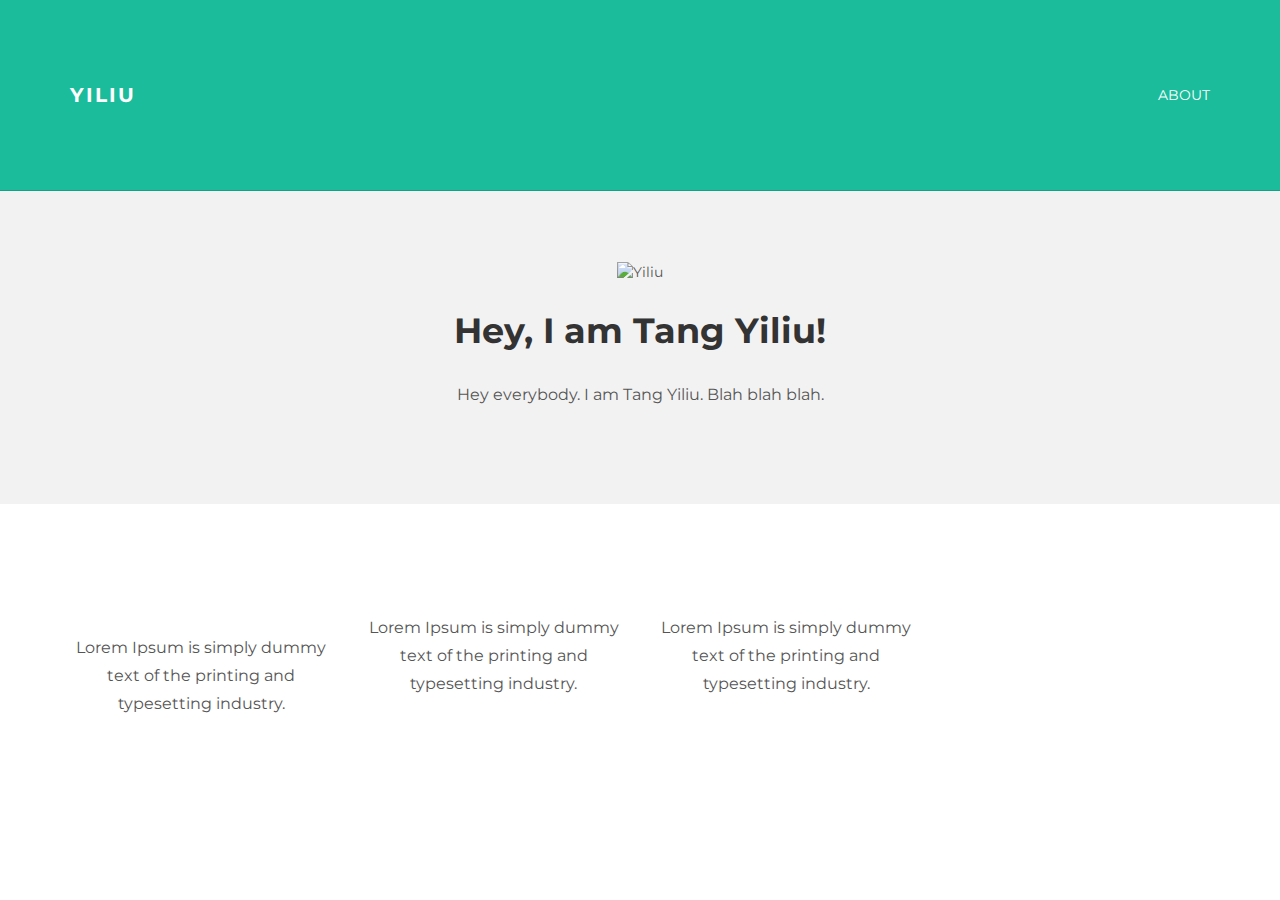
==== about.html @ 8b613cb6 "Create about.html" ====
<!DOCTYPE html>
  <head>
    <title>About Tang Yiliu</title>
    <link href="Main.css" rel="stylesheet">
    <link href="Customization.css" rel="stylesheet">
  </head>
  
  <body>
    <div class="navbar navbar-inverse navbar-static-top">
      <div class="container">
        <div class="navbar-header">
          <button type="button" class="navbar-toggle" data-toggle="collapse" data-target=".navbar-collapse">
            <span class="icon-bar"></span>
            <span class="icon-bar"></span>
            <span class="icon-bar"></span>
          </button>
          <a class="navbar-brand" href="index.html">Yiliu</a>
        </div>
        <div class="navbar-collapse collapse">
          <ul class="nav navbar-nav navbar-right">
            <li><a href="about.html">About</a></li>
          </ul>
        </div>
      </div>
    </div>
    
     <div id="ww">
      <div class="container">
        <div class="row">
          <div class="col-lg-8 col-lg-offset-2 centered">
            <img src="CAT.jpg" alt = "Yiliu" width="150" height="150">
            <h1>Hey, I am Tang Yiliu!</h1>
              <p>Hey everybody. I am Tang Yiliu. Blah blah blah.</p>
         
          </div>
        </div>
      </div>
    </div>
    
    <div class="container pt">
      <div class="row mt centered">	
        <div class="col-lg-3">
          <span class="glyphicon glyphicon-book"></span>
          <p>Lorem Ipsum is simply dummy text of the printing and typesetting industry.</p>
        </div>

        <div class="col-lg-3">
          <span class="glyphicon glyphicon-basketball"></span>
          <p>Lorem Ipsum is simply dummy text of the printing and typesetting industry.</p>
        </div>

        <div class="col-lg-3">
          <span class="glyphicon glyphicon-laptop"></span>
          <p>Lorem Ipsum is simply dummy text of the printing and typesetting industry.</p>
        </div>
	  	</div><!-- /row -->
---- Customization.css ----
@import url(http://fonts.googleapis.com/css?family=Montserrat:400,700);

body {
  	background-color: #ffffff;
  	font-family: 'Montserrat', sans-serif;
    font-weight: 400;
    font-size: 14px;
    color: #555;

    -webkit-font-smoothing: antialiased;
    -webkit-overflow-scrolling: touch;
}

/* Titles */
h1, h2, h3, h4, h5, h6 {
	font-family: 'Montserrat', sans-serif;
    font-weight: 700;
    color: #333;
}

h1 {
	font-size: 35px;
	margin-top: 30px;
	margin-bottom: 30px;
}



/* Paragraph & Typographic */
p {
    line-height: 28px;
    margin-bottom: 25px;
    font-size: 16px;
}

.centered {
    text-align: center;
}

/* Links */
a {
    color: #1abc9c;
    word-wrap: break-word;

    -webkit-transition: color 0.1s ease-in, background 0.1s ease-in;
    -moz-transition: color 0.1s ease-in, background 0.1s ease-in;
    -ms-transition: color 0.1s ease-in, background 0.1s ease-in;
    -o-transition: color 0.1s ease-in, background 0.1s ease-in;
    transition: color 0.1s ease-in, background 0.1s ease-in;
}

a:hover,
a:focus {
    color: #7b7b7b;
    text-decoration: none;
    outline: 0;
}

a:before,
a:after {
    -webkit-transition: color 0.1s ease-in, background 0.1s ease-in;
    -moz-transition: color 0.1s ease-in, background 0.1s ease-in;
    -ms-transition: color 0.1s ease-in, background 0.1s ease-in;
    -o-transition: color 0.1s ease-in, background 0.1s ease-in;
    transition: color 0.1s ease-in, background 0.1s ease-in;
}

 hr {
    display: block;
    height: 1px;
    border: 0;
    border-top: 1px solid #ccc;
    margin: 1em 0;
    padding: 0;
}

.copyrights{
	text-indent:-9999px;
	height:0;
	line-height:0;
	font-size:0;
	overflow:hidden;
}

.navbar {
	text-transform: uppercase;
	margin-bottom: 0px;
}

.navbar-inverse {
	padding-bottom: 70px;
	padding-top: 70px;
}

.navbar-inverse {
	background-color: #1abc9c;
	border-color: #16a085;
}

.navbar-inverse .navbar-nav > li > a {
	color: white;
}

.navbar-inverse .navbar-nav > li > a:hover {
	color: #222222;
}

.navbar-brand {
	font-weight: 700;
	font-size: 20px;
	letter-spacing: 2px;
}

.navbar-inverse .navbar-brand {
	color: white;
}

.navbar-inverse .navbar-toggle {
	border-color: transparent;
}

.progress-bar-theme {
  background-color: #1abc9c;
}


/* Helpers */

.mt {
	margin-top: 40px;
	margin-bottom: 40px;
}

.pt {
	padding-top: 50px;
	padding-bottom: 50px;
}


/* +++++ WRAP SECTIONS +++++ */

#ww {
	padding-top: 70px;
	padding-bottom: 70px;
	background-color: #f2f2f2;
}


#footer {
	background-color: #2f2f2f;
	padding-top: 50px;
	padding-bottom: 50px; 
}

#footer p {
	color: white;
}

#footer h4 {
	color: white;
	text-transform: uppercase;
	padding-bottom: 20px;
}


/* +++++ Color Wraps / Blog Page +++++ */

#grey {
	padding-top: 60px;
	padding-bottom: 60px;
	background-color: #f2f2f2;
}

#white {
	padding-top: 60px;
	padding-bottom: 60px;
	background-color: #ffffff;
}



/* Blog Date*/
bd {
	font-size: 12px;
	text-transform: uppercase;
	color: #d2d2d2;
	font-weight: 700;
}

/* Blog Author*/
ba {
	font-size: 12px;
	text-transform: uppercase;
}

/* Blog Quote */
.bq {
	font-size: 22px;
	padding-top: 30px;
}

/* Blog Tags */
bt {
	font-size: 12px;
}

/* ================== PORTFOLIO IMAGES HOVER EFFECT ================== */
/* Effects also are controled by hover.zoom.js */
.zoom { 
    display:block; 
    position:relative; 
    overflow:hidden; 
    background:transparent url(../img/loader.gif) no-repeat center;
}


    .zoomOverlay {
        position:absolute;
        top:0; left:0;
        bottom:0; right:0;
        display:none;
        background-image:url(../img/zoom.png);
        background-repeat:no-repeat;
        background-position:center;
    }

.zoom2 {
	opacity: 1;
}

.zoom2:hover {
	opacity: 0.5;
}

/* glyphicon Configuration */

.glyphicon {
	font-size: 40px;
	color: #1abc9c;
}
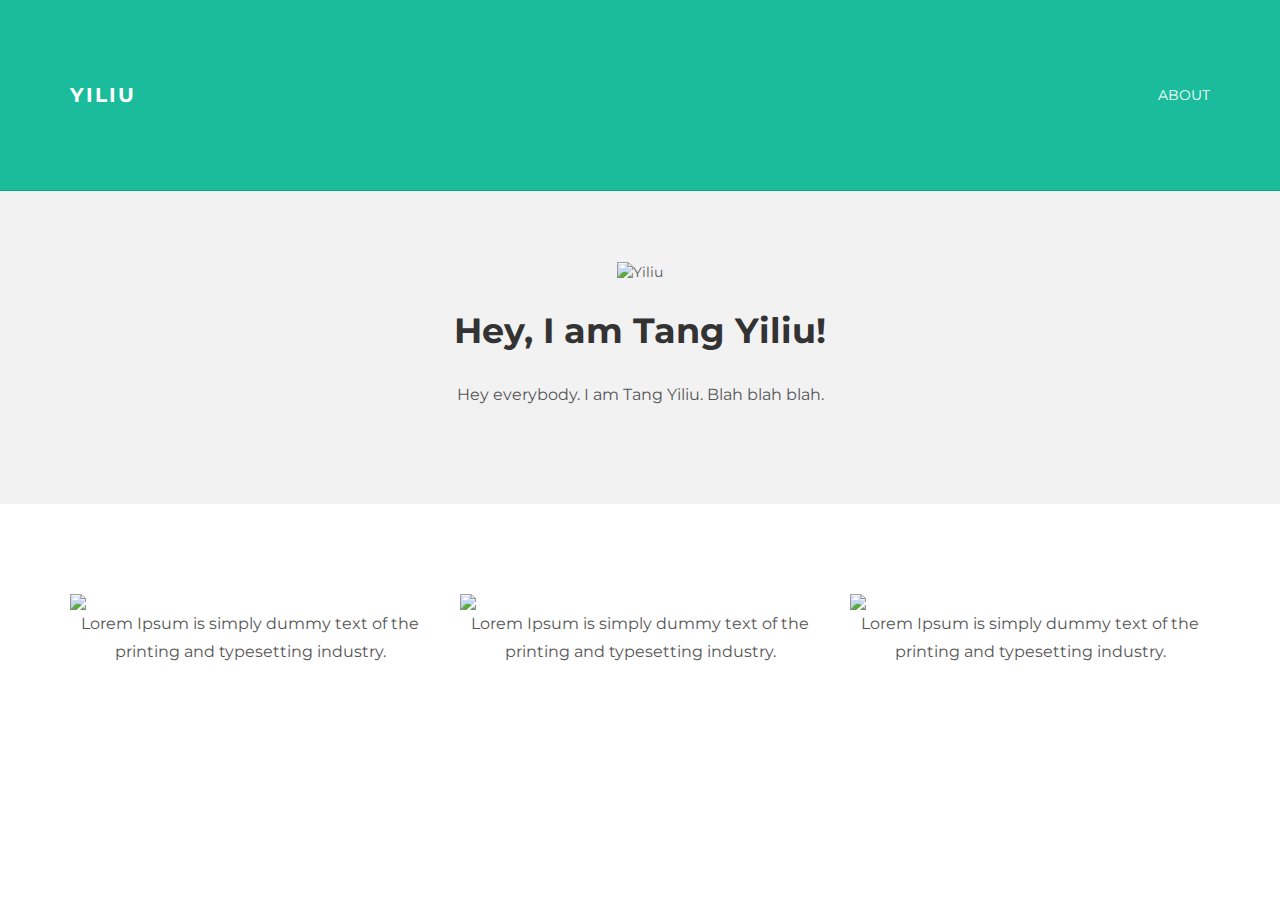
==== commit 13e3e16c: "Update about.html" ====
--- a/about.html
+++ b/about.html
@@ -39,18 +39,18 @@
     
     <div class="container pt">
       <div class="row mt centered">	
-        <div class="col-lg-3">
-          <span class="glyphicon glyphicon-book"></span>
+        <div class="col-lg-4">
+          <span><img class="img-responsive" src="glyphicons-72-book.png"</span>
           <p>Lorem Ipsum is simply dummy text of the printing and typesetting industry.</p>
         </div>
 
-        <div class="col-lg-3">
-          <span class="glyphicon glyphicon-basketball"></span>
+        <div class="col-lg-4">
+          <img class="img-responsive" src="glyphicons-72-book.png">
           <p>Lorem Ipsum is simply dummy text of the printing and typesetting industry.</p>
         </div>
 
-        <div class="col-lg-3">
-          <span class="glyphicon glyphicon-laptop"></span>
+        <div class="col-lg-4">
+          <span><img class="img-responsive" src="glyphicons-72-book.png"</span>
           <p>Lorem Ipsum is simply dummy text of the printing and typesetting industry.</p>
         </div>
 	  	</div><!-- /row -->
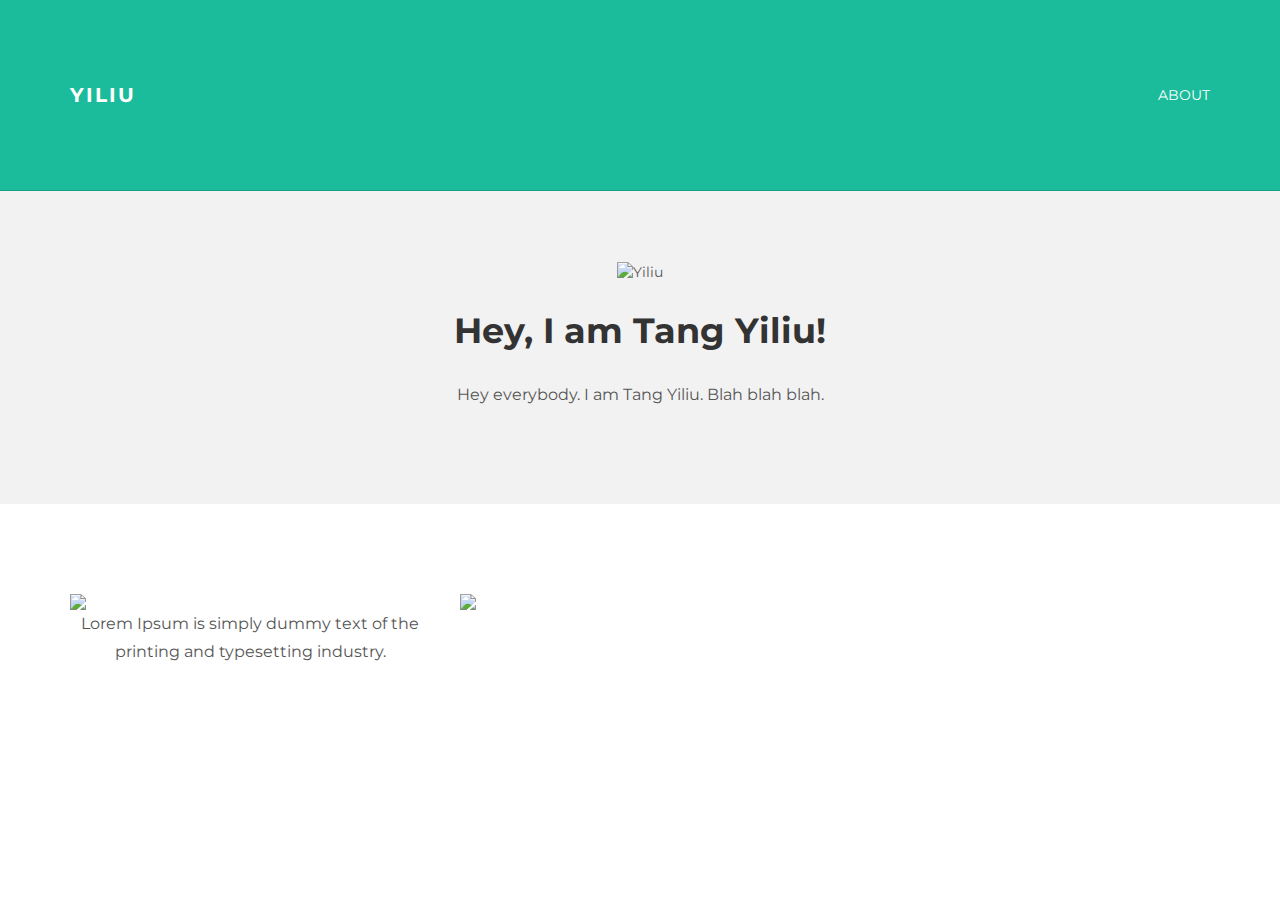
==== commit d8d7c554: "Update about.html" ====
--- a/about.html
+++ b/about.html
@@ -40,20 +40,20 @@
     <div class="container pt">
       <div class="row mt centered">	
         <div class="col-lg-4">
-          <span><img class="img-responsive" src="glyphicons-72-book.png"</span>
+          <img class="img-responsive" src="glyphicons-72-book.png" align="middle">
           <p>Lorem Ipsum is simply dummy text of the printing and typesetting industry.</p>
         </div>
 
         <div class="col-lg-4">
-          <img class="img-responsive" src="glyphicons-72-book.png">
+          <img class="img-responsive" src="glyphicons-72-book.png" align="middle>
           <p>Lorem Ipsum is simply dummy text of the printing and typesetting industry.</p>
         </div>
 
         <div class="col-lg-4">
-          <span><img class="img-responsive" src="glyphicons-72-book.png"</span>
+          <img class="img-responsive" src="glyphicons-72-book.png" align="middle>
           <p>Lorem Ipsum is simply dummy text of the printing and typesetting industry.</p>
         </div>
-	  	</div><!-- /row -->
+	  	</div>
     
     
     
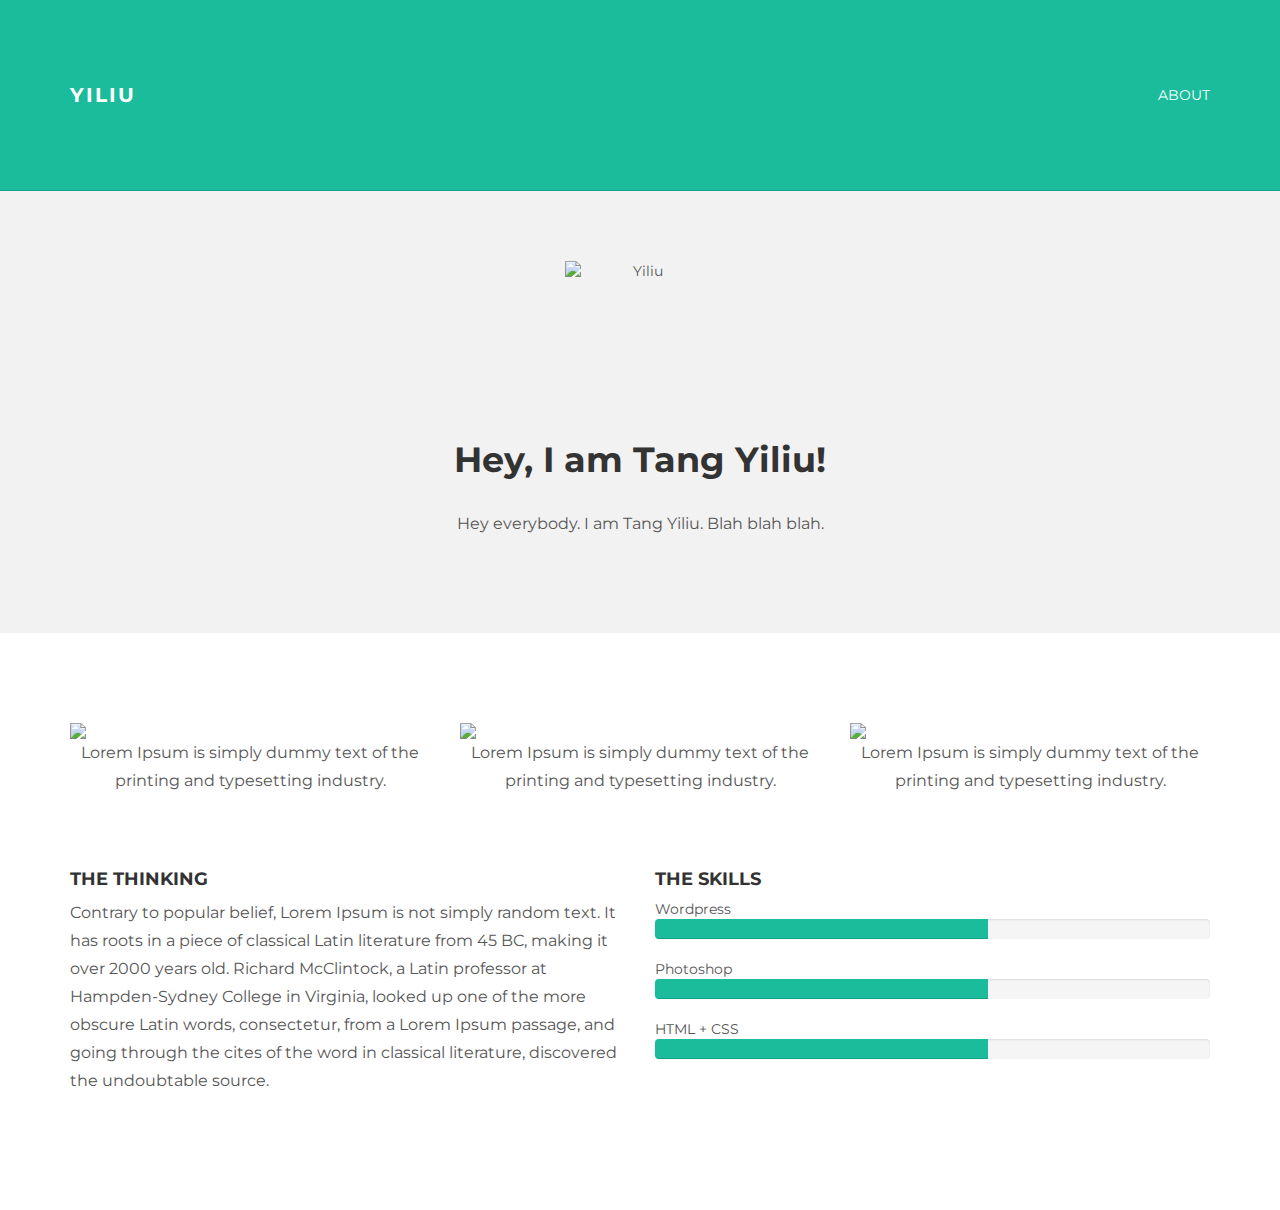
==== commit 63d70f6e: "Update about.html" ====
--- a/about.html
+++ b/about.html
@@ -3,7 +3,14 @@
     <title>About Tang Yiliu</title>
     <link href="Main.css" rel="stylesheet">
     <link href="Customization.css" rel="stylesheet">
+		<style type="text/css">
+     img {
+			 display:block;
+			 margin:auto;
+		}
+  </style>
   </head>
+  
   
   <body>
     <div class="navbar navbar-inverse navbar-static-top">
@@ -45,15 +52,48 @@
         </div>
 
         <div class="col-lg-4">
-          <img class="img-responsive" src="glyphicons-72-book.png" align="middle>
+          <img class="img-responsive" src="glyphicons-72-book.png" align="middle">
           <p>Lorem Ipsum is simply dummy text of the printing and typesetting industry.</p>
         </div>
 
         <div class="col-lg-4">
-          <img class="img-responsive" src="glyphicons-72-book.png" align="middle>
+          <img class="img-responsive" src="glyphicons-72-book.png" align="middle">
           <p>Lorem Ipsum is simply dummy text of the printing and typesetting industry.</p>
         </div>
-	  	</div>
+      </div>
+
+      <div class="row mt">
+	<div class="col-lg-6">
+	   <h4>THE THINKING</h4>
+	   <p>Contrary to popular belief, Lorem Ipsum is not simply random text. It has roots in a piece of classical Latin literature from 45 BC, making it over 2000 years old. Richard McClintock, a Latin professor at Hampden-Sydney College in Virginia, looked up one of the more obscure Latin words, consectetur, from a Lorem Ipsum passage, and going through the cites of the word in classical literature, discovered the undoubtable source.</p>
+	</div><!-- /colg-lg-6 -->
+			
+	<div class="col-lg-6">
+	   <h4>THE SKILLS</h4>
+		Wordpress
+		<div class="progress">
+		  <div class="progress-bar progress-bar-theme" role="progressbar" aria-valuenow="60" aria-valuemin="0" aria-valuemax="100" style="width: 60%;">
+		    <span class="sr-only">60% Complete</span>
+		  </div>
+	        </div>
+
+		Photoshop
+		<div class="progress">
+		   <div class="progress-bar progress-bar-theme" role="progressbar" aria-valuenow="80" aria-valuemin="0" aria-valuemax="100" style="width: 60%;">
+		     <span class="sr-only">80% Complete</span>
+		   </div>
+	        </div>
+				
+				HTML + CSS
+				<div class="progress">
+					<div class="progress-bar progress-bar-theme" role="progressbar" aria-valuenow="95" aria-valuemin="0" aria-valuemax="100" style="width: 60%;">
+						<span class="sr-only">95% Complete</span>
+					</div>
+				</div>
+
+			</div><!-- /col-lg-6 -->
+		</div><!-- /row -->
+	</div><!-- /container -->
     
     
     
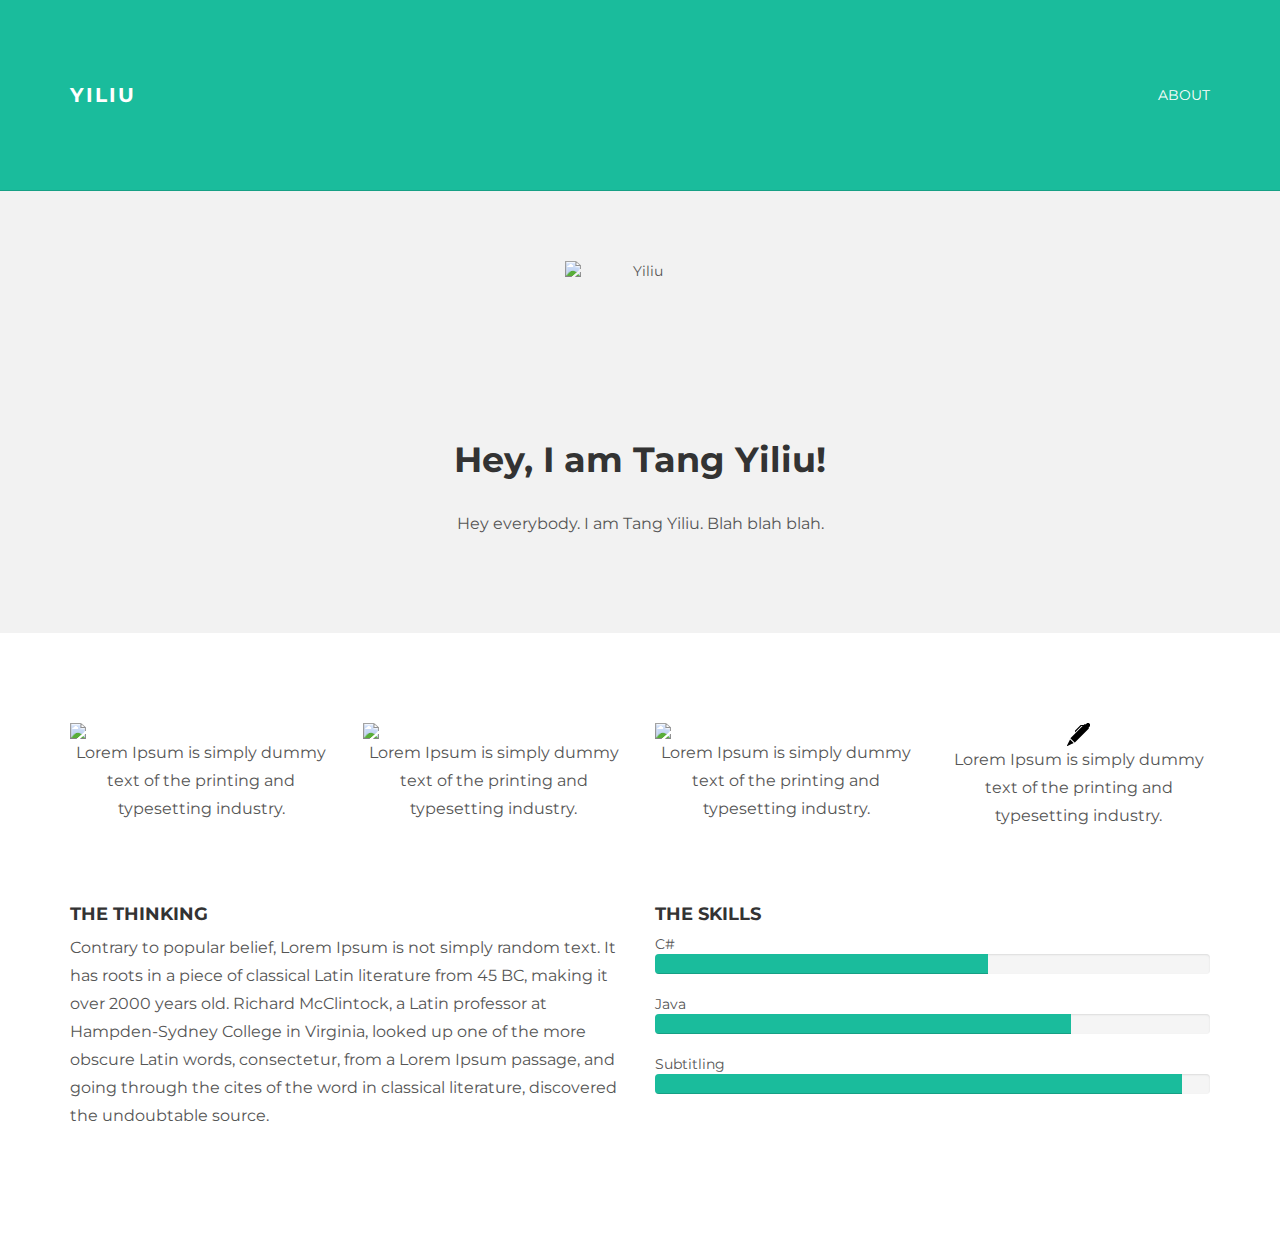
==== commit b844a10b: "Update about.html" ====
--- a/about.html
+++ b/about.html
@@ -7,8 +7,8 @@
      img {
 			 display:block;
 			 margin:auto;
-		}
-  </style>
+		 }
+    </style>
   </head>
   
   
@@ -46,18 +46,23 @@
     
     <div class="container pt">
       <div class="row mt centered">	
-        <div class="col-lg-4">
-          <img class="img-responsive" src="glyphicons-72-book.png" align="middle">
+        <div class="col-lg-3">
+          <img class="img-responsive" src="glyphicons-72-book.png">
           <p>Lorem Ipsum is simply dummy text of the printing and typesetting industry.</p>
         </div>
 
-        <div class="col-lg-4">
-          <img class="img-responsive" src="glyphicons-72-book.png" align="middle">
+        <div class="col-lg-3">
+          <img class="img-responsive" src="glyphicons-463-basketball.png">
           <p>Lorem Ipsum is simply dummy text of the printing and typesetting industry.</p>
         </div>
 
-        <div class="col-lg-4">
-          <img class="img-responsive" src="glyphicons-72-book.png" align="middle">
+        <div class="col-lg-3">
+          <img class="img-responsive" src="glyphicons-691-laptop.png">
+          <p>Lorem Ipsum is simply dummy text of the printing and typesetting industry.</p>
+        </div>
+        
+        <div class="col-lg-3">
+          <img class="img-responsive" src="glyphicons-236-pen.png">
           <p>Lorem Ipsum is simply dummy text of the printing and typesetting industry.</p>
         </div>
       </div>
@@ -70,30 +75,30 @@
 			
 	<div class="col-lg-6">
 	   <h4>THE SKILLS</h4>
-		Wordpress
-		<div class="progress">
-		  <div class="progress-bar progress-bar-theme" role="progressbar" aria-valuenow="60" aria-valuemin="0" aria-valuemax="100" style="width: 60%;">
-		    <span class="sr-only">60% Complete</span>
-		  </div>
-	        </div>
+        C#
+        <div class="progress">
+          <div class="progress-bar progress-bar-theme" role="progressbar" aria-valuenow="60" aria-valuemin="0" aria-valuemax="100" style="width: 60%;">
+            <span class="sr-only">60% Complete</span>
+          </div>
+        </div>
 
-		Photoshop
-		<div class="progress">
-		   <div class="progress-bar progress-bar-theme" role="progressbar" aria-valuenow="80" aria-valuemin="0" aria-valuemax="100" style="width: 60%;">
-		     <span class="sr-only">80% Complete</span>
-		   </div>
-	        </div>
+        Java
+        <div class="progress">
+           <div class="progress-bar progress-bar-theme" role="progressbar" aria-valuenow="80" aria-valuemin="0" aria-valuemax="100" style="width: 75%;">
+             <span class="sr-only">80% Complete</span>
+           </div>
+        </div>
 				
-				HTML + CSS
-				<div class="progress">
-					<div class="progress-bar progress-bar-theme" role="progressbar" aria-valuenow="95" aria-valuemin="0" aria-valuemax="100" style="width: 60%;">
-						<span class="sr-only">95% Complete</span>
-					</div>
-				</div>
+	Subtitling
+	<div class="progress">
+	   <div class="progress-bar progress-bar-theme" role="progressbar" aria-valuenow="95" aria-valuemin="0" aria-valuemax="100" style="width: 95%;">
+	      <span class="sr-only">95% Complete</span>
+	   </div>
+        </div>
 
-			</div><!-- /col-lg-6 -->
-		</div><!-- /row -->
-	</div><!-- /container -->
+      </div>
+    </div>
+  </div>
     
     
     
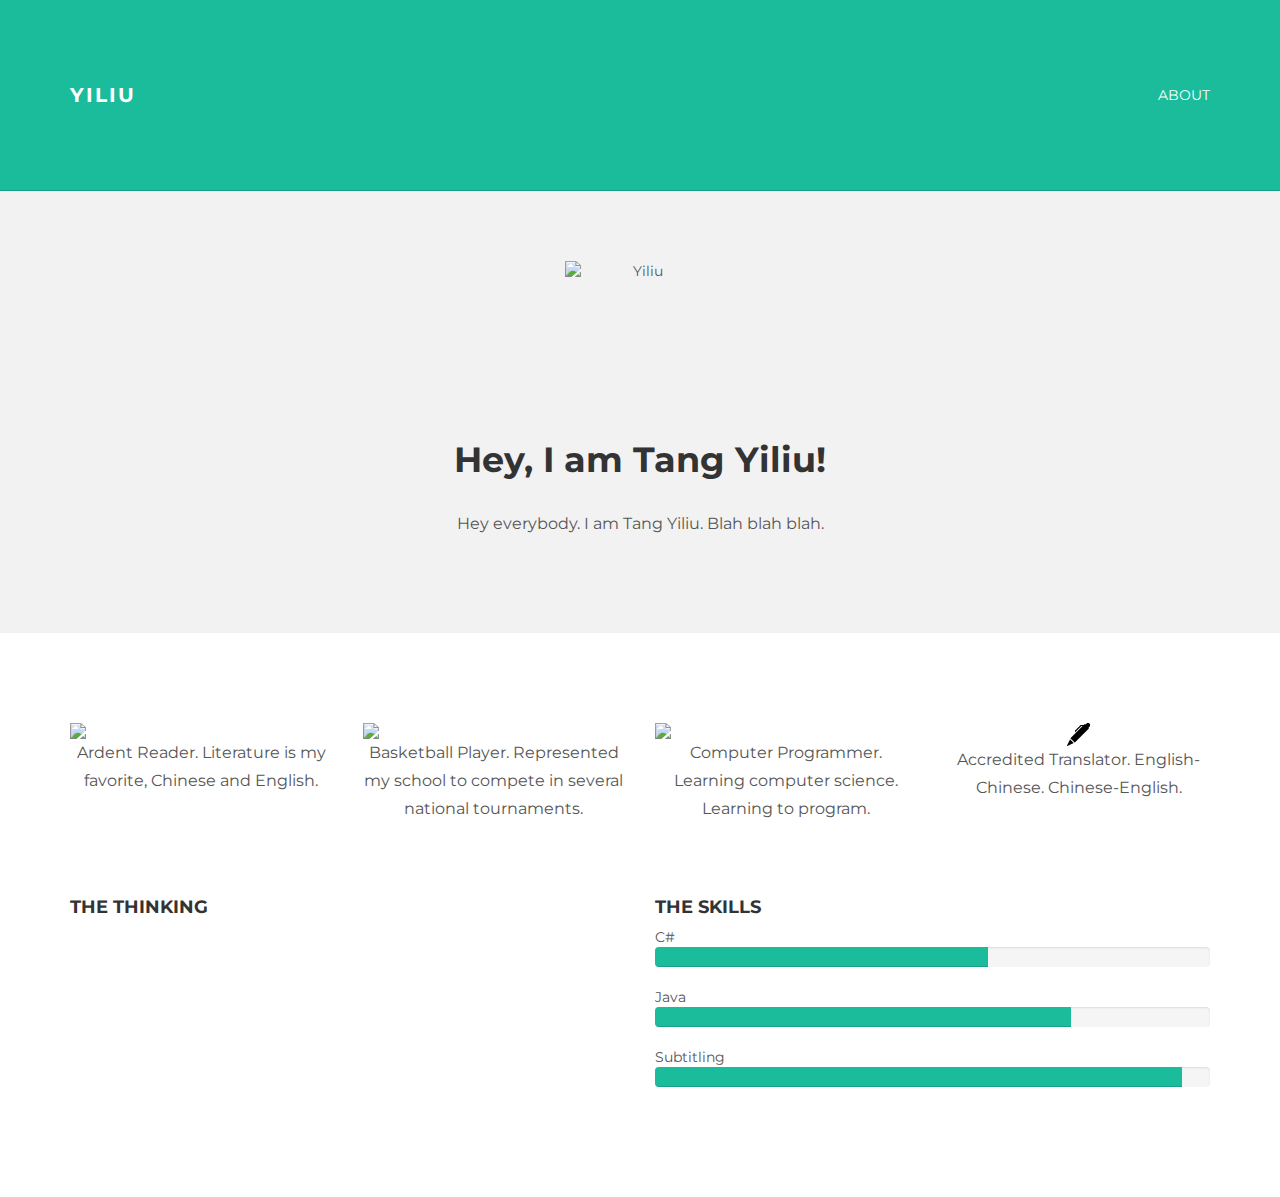
==== commit 1bf5ec22: "Update about.html" ====
--- a/about.html
+++ b/about.html
@@ -48,29 +48,29 @@
       <div class="row mt centered">	
         <div class="col-lg-3">
           <img class="img-responsive" src="glyphicons-72-book.png">
-          <p>Lorem Ipsum is simply dummy text of the printing and typesetting industry.</p>
+          <p>Ardent Reader. Literature is my favorite, Chinese and English.</p>
         </div>
 
         <div class="col-lg-3">
           <img class="img-responsive" src="glyphicons-463-basketball.png">
-          <p>Lorem Ipsum is simply dummy text of the printing and typesetting industry.</p>
+          <p>Basketball Player. Represented my school to compete in several national tournaments.</p>
         </div>
 
         <div class="col-lg-3">
           <img class="img-responsive" src="glyphicons-691-laptop.png">
-          <p>Lorem Ipsum is simply dummy text of the printing and typesetting industry.</p>
+          <p>Computer Programmer. Learning computer science. Learning to program.</p>
         </div>
         
         <div class="col-lg-3">
           <img class="img-responsive" src="glyphicons-236-pen.png">
-          <p>Lorem Ipsum is simply dummy text of the printing and typesetting industry.</p>
+          <p>Accredited Translator. English-Chinese. Chinese-English.</p>
         </div>
       </div>
 
       <div class="row mt">
 	<div class="col-lg-6">
 	   <h4>THE THINKING</h4>
-	   <p>Contrary to popular belief, Lorem Ipsum is not simply random text. It has roots in a piece of classical Latin literature from 45 BC, making it over 2000 years old. Richard McClintock, a Latin professor at Hampden-Sydney College in Virginia, looked up one of the more obscure Latin words, consectetur, from a Lorem Ipsum passage, and going through the cites of the word in classical literature, discovered the undoubtable source.</p>
+	   <p></p>
 	</div><!-- /colg-lg-6 -->
 			
 	<div class="col-lg-6">
@@ -88,7 +88,7 @@
              <span class="sr-only">80% Complete</span>
            </div>
         </div>
-				
+			
 	Subtitling
 	<div class="progress">
 	   <div class="progress-bar progress-bar-theme" role="progressbar" aria-valuenow="95" aria-valuemin="0" aria-valuemax="100" style="width: 95%;">
